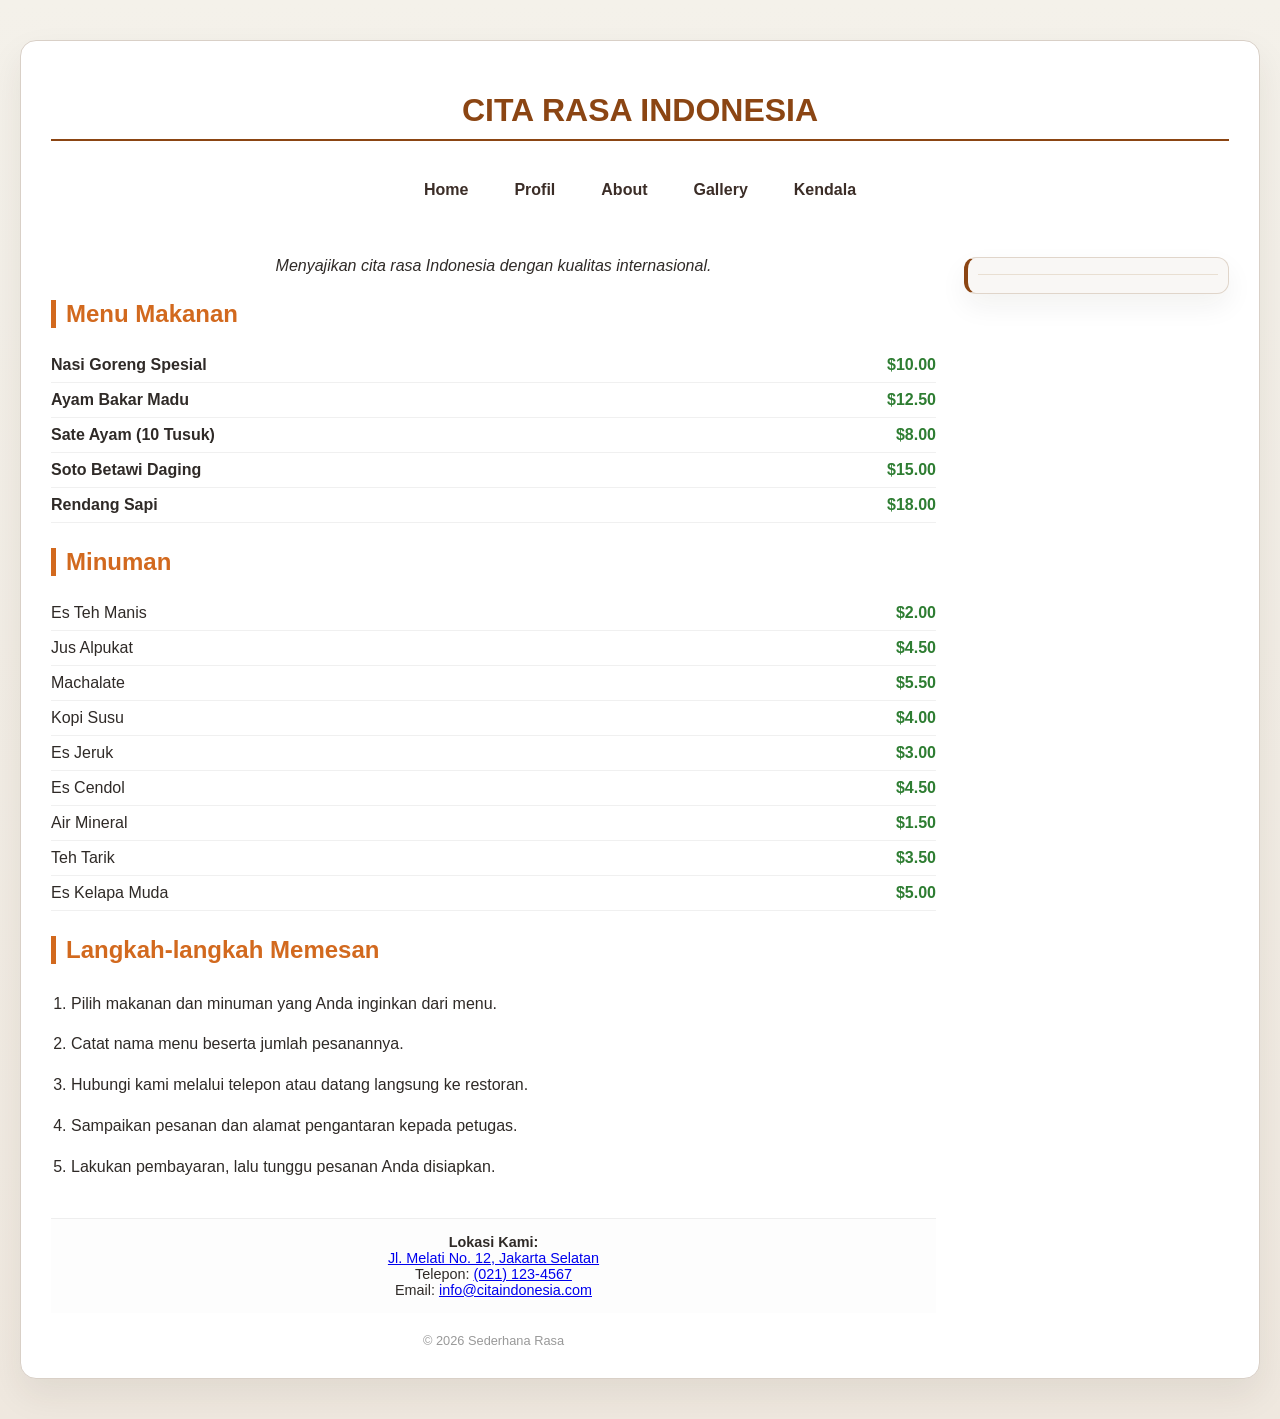
==== index.html @ dd977e62 "First commit / upload awal" ====
<!DOCTYPE html>
<html lang="id">

<head>
  <meta charset="UTF-8" />
  <meta name="viewport" content="width=device-width, initial-scale=1.0" />
  <title>Menu Cita Rasa Indonesia</title>
  <link rel="stylesheet" href="style.css" />
</head>

<body>
  <div class="menu-card">
    <h1 id="home">Cita Rasa Indonesia</h1>

    <nav aria-label="Navigasi utama">
      <a href="home.html">Home</a>
      <a href="profil.html">Profil</a>
      <a href="About.html">About</a>
      <a href="Gallery.html">Gallery</a>
      <a href="Kendala.html">Kendala</a>
    </nav>

    <div class="page-wrap">
      <div class="main-content">
        <p class="deskripsi">
          Menyajikan cita rasa Indonesia dengan kualitas internasional.
        </p>

        <div id="profil">
          <h2>Menu Makanan</h2>
          <ul>
            <li>
              <span class="nama-makanan">Nasi Goreng Spesial</span>
              <span class="harga">$10.00</span>
            </li>
            <li>
              <span class="nama-makanan">Ayam Bakar Madu</span>
              <span class="harga">$12.50</span>
            </li>
            <li>
              <span class="nama-makanan">Sate Ayam (10 Tusuk)</span>
              <span class="harga">$8.00</span>
            </li>
            <li>
              <span class="nama-makanan">Soto Betawi Daging</span>
              <span class="harga">$15.00</span>
            </li>
            <li>
              <span class="nama-makanan">Rendang Sapi</span>
              <span class="harga">$18.00</span>
            </li>
          </ul>

          <h2>Minuman</h2>
          <ul>
            <li>
              <span class="nama-Minuman">Es Teh Manis</span>
              <span class="harga">$2.00</span>
            </li>
            <li>
              <span class="nama-Minuman">Jus Alpukat</span>
              <span class="harga">$4.50</span>
            </li>
            <li>
              <span class="nama-Minuman">Machalate</span>
              <span class="harga">$5.50</span>
            </li>
            <li>
              <span class="nama-Minuman">Kopi Susu</span>
              <span class="harga">$4.00</span>
            </li>
            <li>
              <span class="nama-Minuman">Es Jeruk</span>
              <span class="harga">$3.00</span>
            </li>
            <li>
              <span class="nama-Minuman">Es Cendol</span>
              <span class="harga">$4.50</span>
            </li>
            <li>
              <span class="nama-Minuman">Air Mineral</span>
              <span class="harga">$1.50</span>
            </li>
            <li>
              <span class="nama-Minuman">Teh Tarik</span>
              <span class="harga">$3.50</span>
            </li>
            <li>
              <span class="nama-Minuman">Es Kelapa Muda</span>
              <span class="harga">$5.00</span>
            </li>
          </ul>

          <section class="order-guide" aria-labelledby="order-guide-title">
            <h2 id="order-guide-title">Langkah-langkah Memesan</h2>
            <ol>
              <li>Pilih makanan dan minuman yang Anda inginkan dari menu.</li>
              <li>Catat nama menu beserta jumlah pesanannya.</li>
              <li>Hubungi kami melalui telepon atau datang langsung ke restoran.</li>
              <li>Sampaikan pesanan dan alamat pengantaran kepada petugas.</li>
              <li>Lakukan pembayaran, lalu tunggu pesanan Anda disiapkan.</li>
            </ol>
          </section>

          <div class="info-alamat">
            <strong>Lokasi Kami:</strong><br />
            <a href="https://www.google.com/maps/search/?api=1&query=Jl.+Melati+No.+123,+Jakarta+Selatan"
              target="_blank" rel="noopener noreferrer">
              Jl. Melati No. 12, Jakarta Selatan
            </a><br />
            Telepon: <a href="tel:+62211234567">(021) 123-4567</a><br />
            Email: <a href="mailto:info@citaindonesia.com">info@citaindonesia.com</a>
          </div>

          <div class="copyright">&copy; 2026 Sederhana Rasa</div>
        </div>
      </div>

      <section class="ai-help" aria-label="Bantuan FaQ">
        <div class="ai-header">
          <div>

       </body>

</html>
---- style.css ----
/* Gaya Tampilan (CSS) */
body {
  font-family: 'Arial', sans-serif;
  background: linear-gradient(180deg, #f4f1ea 0%, #efe8df 100%);
  color: #2f2a27;
  margin: 0;
  padding: 40px 20px;
}

.menu-card {
  max-width: 1200px;
  margin: 0 auto;
  background-color: #ffffff;
  padding: 30px;
  border: 1px solid #d9d0c7;
  border-radius: 16px;
  box-shadow: 0 16px 35px rgba(45, 34, 25, 0.08);
}

.page-wrap {
  display: flex;
  align-items: flex-start;
  gap: 28px;
}

.main-content {
  flex: 1;
  min-width: 0;
}

.home-card {
  text-align: center;
}

.restaurant-image {
  margin: 30px 0 0;
}

.restaurant-image img {
  display: block;
  width: 100%;
  aspect-ratio: 16 / 9;
  object-fit: cover;
  border-radius: 8px;
  box-shadow: 0 4px 12px rgba(0, 0, 0, 0.12);
}

.restaurant-image figcaption {
  margin-top: 8px;
  color: #777;
  font-size: 0.85em;
  font-style: italic;
}

.home-content {
  margin: 40px 0;
  line-height: 1.7;
}

.home-button {
  display: inline-block;
  margin-top: 15px;
  padding: 10px 18px;
  background-color: #8b4513;
  color: #ffffff;
  font-weight: bold;
  text-decoration: none;
  border-radius: 5px;
}

.home-button:hover {
  background-color: #d2691e;
}

.gallery-grid {
  display: grid;
  grid-template-columns: repeat(3, 1fr);
  gap: 16px;
  margin-top: 30px;
}

.gallery-item {
  margin: 0;
  overflow: hidden;
  border: 1px solid #e0dcd3;
  border-radius: 8px;
  background-color: #fdfdfd;
}

.gallery-item img {
  display: block;
  width: 100%;
  aspect-ratio: 1 / 1;
  object-fit: cover;
}

.gallery-item figcaption {
  padding: 10px;
  color: #8b4513;
  font-weight: bold;
}

h1 {
  text-align: center;
  color: #8b4513;
  /* Warna cokelat saddle */
  text-transform: uppercase;
  border-bottom: 2px double #8b4513;
  padding-bottom: 10px;
}

.deskripsi {
  text-align: center;
  font-style: italic;
  margin-bottom: 20px;
}

.ai-help {
  width: 240px;
  flex-shrink: 0;
  background: #f9f7f5;
  border: 1px solid #e0d5ca;
  border-left: 4px solid #8b4513;
  border-radius: 12px;
  padding: 10px;
  margin: 16px 0 20px;
  box-shadow: 0 12px 28px rgba(39, 28, 20, 0.06);
}

.ai-header {
  display: flex;
  align-items: center;
  margin-bottom: 8px;
  padding-bottom: 6px;
  border-bottom: 1px solid #e9dfd2;
}

.ai-header h2 {
  margin: 0;
  border: none;
  padding: 0;
  color: #2d2b2a;
  font-size: 0.95rem;
}

.ai-header p {
  margin: 2px 0 0;
  color: #6e625a;
  font-size: 0.65rem;
}

.chat-box {
  display: flex;
  flex-direction: column;
  gap: 5px;
  background: #f2efe9;
  border: 1px solid #e4d9ca;
  border-radius: 8px;
  padding: 8px;
  min-height: 90px;
}

.message {
  max-width: 90%;
  padding: 6px 8px;
  border-radius: 8px;
  line-height: 1.4;
  font-size: 0.68rem;
}

.message.bot {
  background: #ece7e1;
  color: #3d3632;
  align-self: flex-start;
  border-top-left-radius: 5px;
}

.message.user {
  background: linear-gradient(135deg, #1f2a37, #3d4f5d);
  color: #fff;
  align-self: flex-end;
  border-top-right-radius: 5px;
}

.quick-actions {
  display: flex;
  flex-wrap: wrap;
  gap: 5px;
  margin: 8px 0 10px;
}

.chip {
  background: #fff;
  border: 1px solid #d9c4a2;
  color: #6d3d1b;
  border-radius: 999px;
  padding: 5px 7px;
  font-weight: 600;
  cursor: pointer;
  font-size: 0.66rem;
  transition: 0.2s ease;
}

.chip:hover {
  background: #f5ece0;
  transform: translateY(-1px);
}

.chat-input-wrap {
  display: flex;
  gap: 5px;
  align-items: center;
}

.chat-input-wrap input {
  flex: 1;
  border: 1px solid #dbc7a7;
  border-radius: 10px;
  padding: 7px 8px;
  font: inherit;
  background: #fff;
  color: #2f2a27;
  font-size: 0.68rem;
}

.chat-input-wrap input:focus {
  outline: 2px solid rgba(139, 69, 19, 0.16);
  border-color: #a66a36;
}

.chat-input-wrap button {
  border: none;
  border-radius: 10px;
  background: linear-gradient(135deg, #8b4513, #b9662a);
  color: #fff;
  font-weight: 700;
  padding: 7px 9px;
  cursor: pointer;
  min-width: 58px;
  font-size: 0.68rem;
}

.chat-input-wrap button:hover {
  filter: brightness(1.05);
}

nav {
  display: flex;
  justify-content: center;
  gap: 18px;
  margin: 20px 0 24px;
  flex-wrap: wrap;
  padding: 10px 0;
}

nav a {
  color: #3b2d27;
  font-weight: 700;
  text-decoration: none;
  padding: 8px 14px;
  border-radius: 999px;
  transition: 0.2s ease;
}

nav a:hover {
  color: #8b4513;
  background: #f7f0e7;
}

/* Gaya untuk Video Promo */
.video-container {
  width: 100%;
  margin-bottom: 25px;
  text-align: center;
}

.video-container video {
  width: 100%;
  max-width: 100%;
  height: auto;
  border-radius: 8px;
  box-shadow: 0 4px 10px rgba(0, 0, 0, 0.1);
}

.video-note {
  font-size: 0.8em;
  margin-top: 5px;
  color: #666;
}

h2 {
  color: #d2691e;
  border-left: 5px solid #d2691e;
  padding-left: 10px;
  margin-top: 25px;
}

ul {
  list-style: none;
  padding: 0;
}

li {
  display: flex;
  justify-content: space-between;
  padding: 8px 0;
  border-bottom: 1px solid #f0f0f0;
}

.order-guide {
  margin-top: 25px;
}

.order-guide ol {
  padding-left: 20px;
  line-height: 1.8;
}

.order-guide li {
  display: list-item;
  justify-content: normal;
  border-bottom: none;
  padding: 6px 0;
}

.order-form {
  margin-top: 25px;
}

.form-note {
  margin-top: -10px;
  color: #666;
}

.order-items {
  margin-bottom: 20px;
}

.order-items label {
  display: grid;
  grid-template-columns: auto 1fr auto auto;
  gap: 8px;
  align-items: center;
  padding: 10px 0;
  border-bottom: 1px solid #f0f0f0;
}

.order-items label span {
  color: #2e7d32;
  font-weight: bold;
}

.quantity {
  width: 48px;
  padding: 5px;
}

.order-form > label {
  display: block;
  margin: 12px 0 5px;
  font-weight: bold;
}

.order-form > input,
.order-form > textarea {
  box-sizing: border-box;
  width: 100%;
  padding: 9px;
  border: 1px solid #d8d2c8;
  border-radius: 4px;
  font: inherit;
}

.order-form button {
  margin-top: 16px;
  padding: 10px 16px;
  border: 0;
  border-radius: 5px;
  background-color: #8b4513;
  color: #ffffff;
  font-weight: bold;
  cursor: pointer;
}

.order-form button:hover {
  background-color: #d2691e;
}

.order-summary {
  margin-top: 25px;
  padding: 15px;
  border-left: 4px solid #2e7d32;
  background-color: #f4f8f2;
}

.order-summary h2 {
  margin-top: 0;
}

.order-summary li {
  display: list-item;
  border-bottom: none;
  padding: 4px 0;
}

.nama-makanan {
  font-weight: bold;
}

.harga {
  color: #2e7d32;
  /* Warna hijau untuk harga */
  font-weight: bold;
}

.info-alamat {
  margin-top: 30px;
  padding: 15px;
  background-color: #fdfdfd;
  border-top: 1px solid #eee;
  text-align: center;
  font-size: 0.9em;
}

/* Gaya untuk simbol Copyright */
.copyright {
  text-align: center;
  margin-top: 20px;
  font-size: 0.8em;
  color: #999;
}

.issue-intro {
  text-align: center;
  margin: 20px auto 16px;
  max-width: 560px;
}

.issue-card {
  max-width: 820px;
  padding: 22px;
}

.issue-intro h2,
.issue-form h2 {
  margin-top: 0;
  color: #8b4513;
}

.issue-intro p {
  margin-bottom: 0;
}

.issue-options {
  display: grid;
  grid-template-columns: repeat(3, 1fr);
  gap: 10px;
  margin: 0 auto 20px;
}

.issue-options article {
  padding: 12px;
  border: 1px solid #e0d5ca;
  border-radius: 8px;
  background: #f9f7f5;
}

.issue-options h3 {
  margin: 0 0 6px;
  color: #6d3d1b;
  font-size: 0.9rem;
}

.issue-options p {
  margin: 0;
  line-height: 1.5;
  font-size: 0.8rem;
}

.issue-faq {
  max-width: 560px;
  margin: 0 auto 20px;
  padding: 12px 14px;
  border: 1px solid #e0d5ca;
  border-radius: 8px;
  background: #f9f7f5;
}

.issue-faq h2 {
  margin: 0 0 8px;
  color: #8b4513;
  font-size: 1rem;
}

.issue-faq details {
  border-top: 1px solid #e9dfd2;
  padding: 7px 0;
}

.issue-faq details:first-of-type {
  border-top: 0;
}

.issue-faq summary {
  color: #6d3d1b;
  cursor: pointer;
  font-size: 0.8rem;
  font-weight: 700;
}

.issue-faq p {
  margin: 6px 0 0;
  line-height: 1.45;
  font-size: 0.78rem;
}

.issue-form {
  max-width: 560px;
  margin: 0 auto;
  padding: 14px;
  border: 1px solid #e0d5ca;
  border-radius: 8px;
  background: #fdfbf9;
}

.issue-form label {
  display: block;
  margin: 9px 0 4px;
  color: #3b2d27;
  font-weight: 700;
  font-size: 0.8rem;
}

.issue-form select,
.issue-form textarea,
.issue-form input {
  box-sizing: border-box;
  width: 100%;
  border: 1px solid #dbc7a7;
  border-radius: 6px;
  padding: 8px;
  font: inherit;
  color: #2f2a27;
  background: #fff;
}

.issue-form textarea {
  resize: vertical;
}

.issue-submit {
  border: 0;
  cursor: pointer;
}

.issue-status {
  margin: 12px 0 0;
  color: #2e7d32;
  font-weight: 700;
}

@media (max-width: 900px) {
  .page-wrap {
    flex-direction: column;
  }

  .ai-help {
    width: 100%;
  }

  .issue-options {
    grid-template-columns: 1fr;
  }
}

@media (max-width: 600px) {
  .gallery-grid {
    grid-template-columns: 1fr;
  }
}
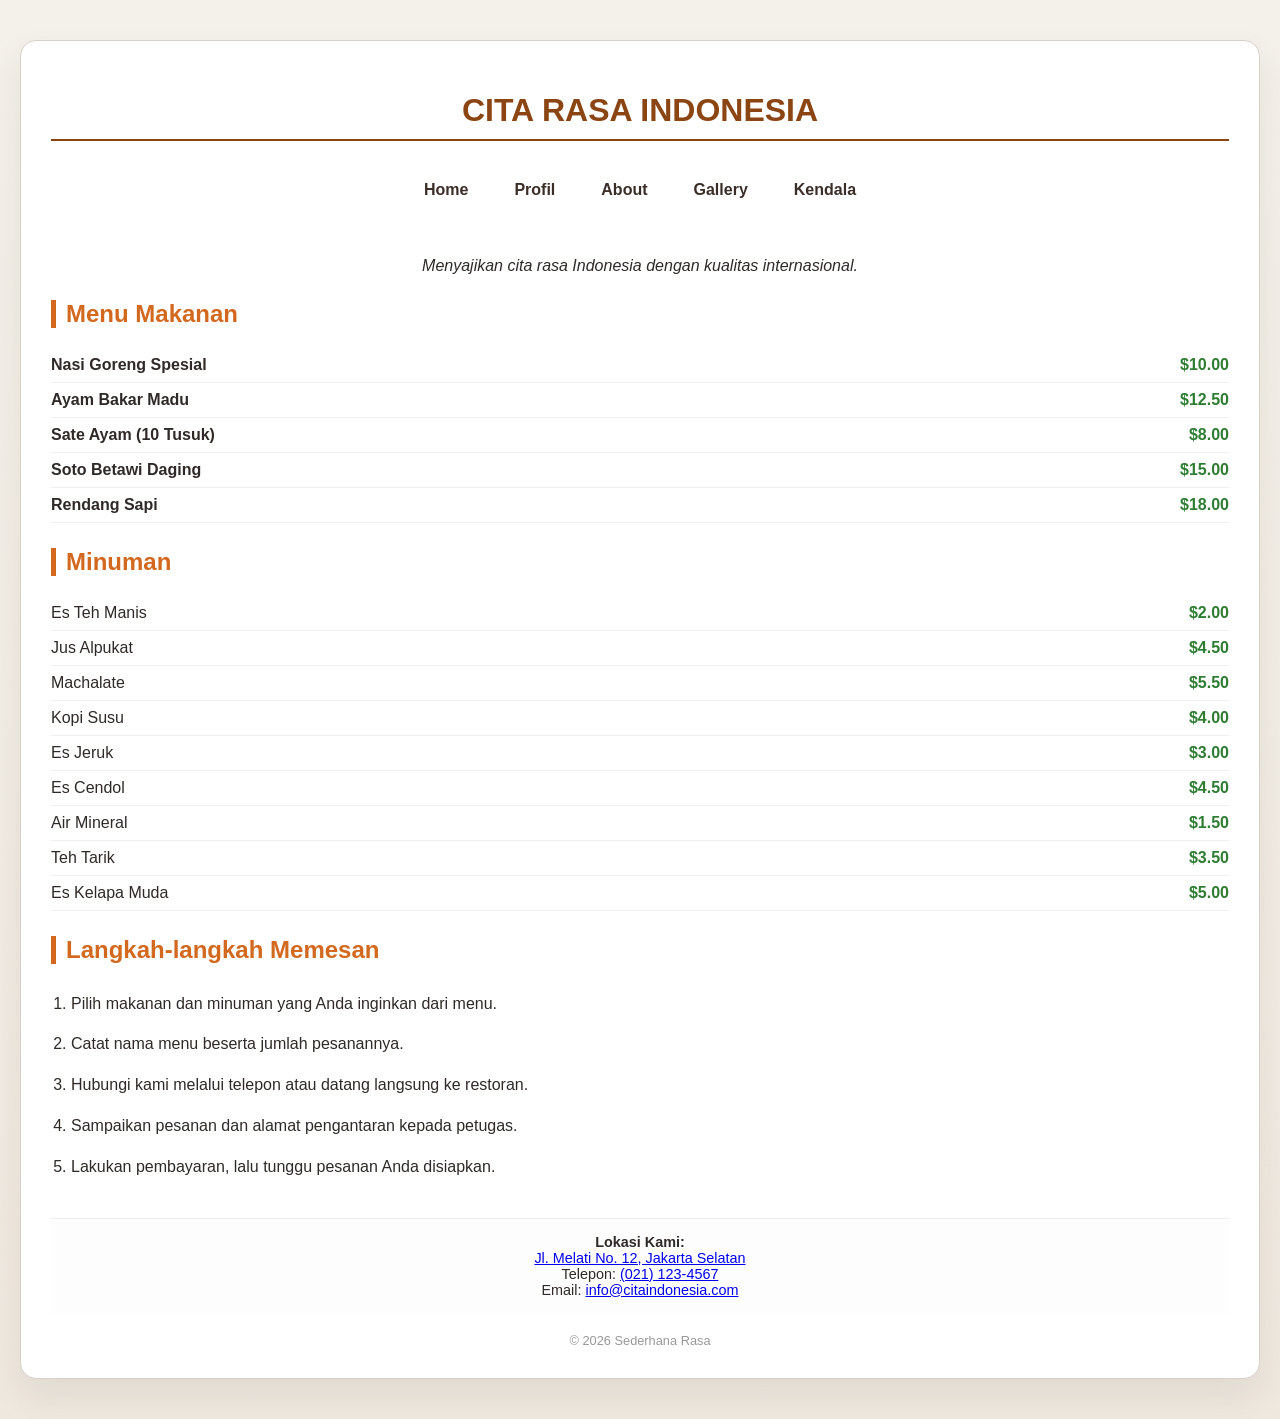
==== commit a0e418d8: "Update index.html" ====
--- a/index.html
+++ b/index.html
@@ -116,9 +116,6 @@
         </div>
       </div>
 
-      <section class="ai-help" aria-label="Bantuan FaQ">
-        <div class="ai-header">
-          <div>
 
        </body>
 
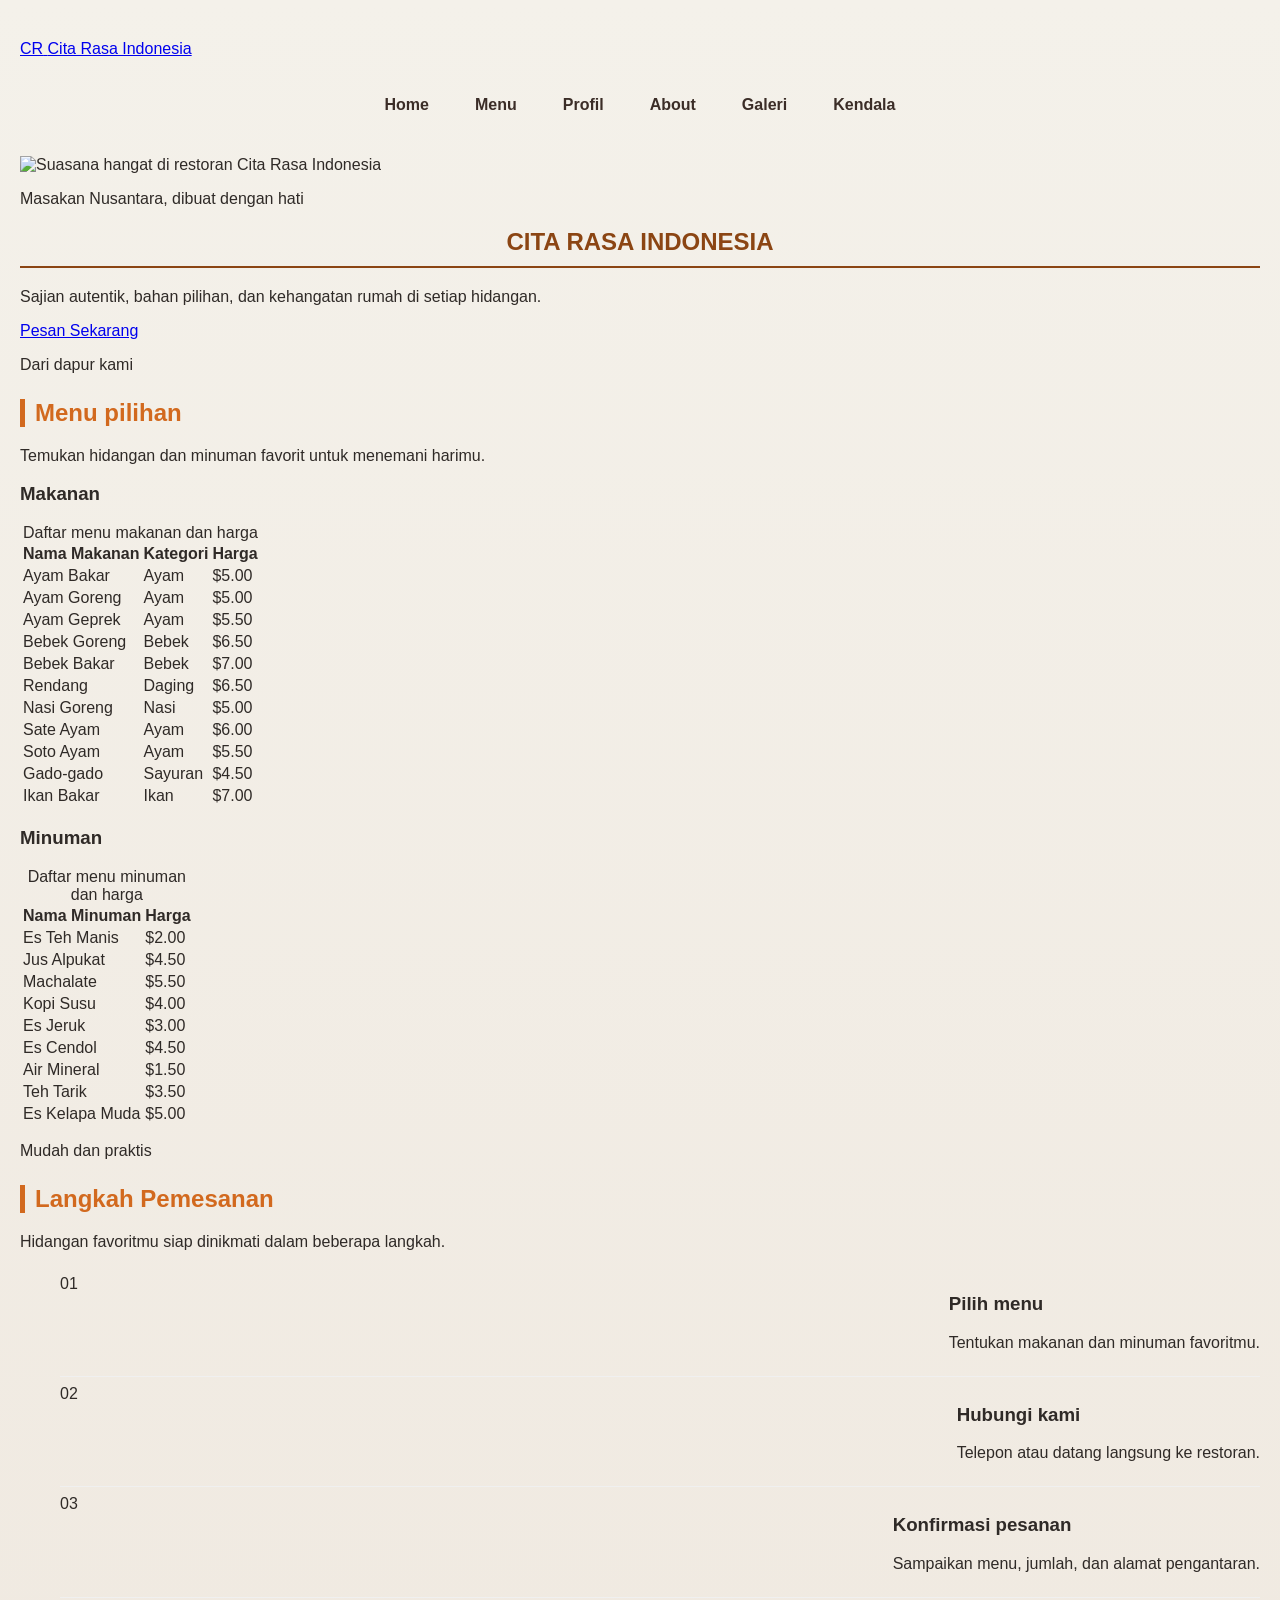
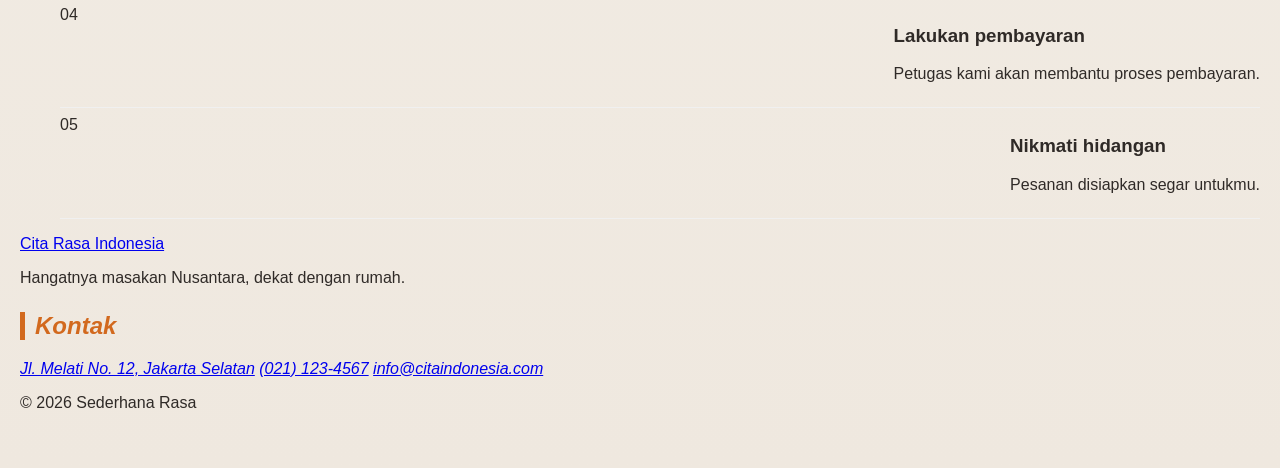
==== commit 8342e184: "Update index.html" ====
--- a/index.html
+++ b/index.html
@@ -4,119 +4,241 @@
 <head>
   <meta charset="UTF-8" />
   <meta name="viewport" content="width=device-width, initial-scale=1.0" />
-  <title>Menu Cita Rasa Indonesia</title>
+  <title>Cita Rasa Indonesia | Restoran Nusantara</title>
   <link rel="stylesheet" href="style.css" />
 </head>
 
-<body>
-  <div class="menu-card">
-    <h1 id="home">Cita Rasa Indonesia</h1>
-
-    <nav aria-label="Navigasi utama">
+<body class="landing-page">
+  <header class="landing-header">
+    <a class="brand" href="home.html" aria-label="Cita Rasa Indonesia, halaman utama">
+      <span class="brand-mark" aria-hidden="true">CR</span>
+      <span>Cita Rasa Indonesia</span>
+    </a>
+    <nav class="landing-nav" aria-label="Navigasi utama">
       <a href="home.html">Home</a>
+      <a href="#menu">Menu</a>
       <a href="profil.html">Profil</a>
       <a href="About.html">About</a>
-      <a href="Gallery.html">Gallery</a>
+      <a href="Gallery.html">Galeri</a>
       <a href="Kendala.html">Kendala</a>
     </nav>
-
-    <div class="page-wrap">
-      <div class="main-content">
-        <p class="deskripsi">
-          Menyajikan cita rasa Indonesia dengan kualitas internasional.
+  </header>
+
+  <main>
+    <section class="landing-hero" aria-labelledby="hero-title">
+      <img class="hero-image"
+        src="https://images.unsplash.com/photo-1517248135467-4c7edcad34c4?auto=format&fit=crop&w=2000&q=90"
+        alt="Suasana hangat di restoran Cita Rasa Indonesia" fetchpriority="high" />
+      <div class="hero-content">
+        <p class="hero-kicker">Masakan Nusantara, dibuat dengan hati</p>
+        <h1 id="hero-title">Cita Rasa Indonesia</h1>
+        <p class="hero-description">
+          Sajian autentik, bahan pilihan, dan kehangatan rumah di setiap hidangan.
         </p>
-
-        <div id="profil">
-          <h2>Menu Makanan</h2>
-          <ul>
-            <li>
-              <span class="nama-makanan">Nasi Goreng Spesial</span>
-              <span class="harga">$10.00</span>
-            </li>
-            <li>
-              <span class="nama-makanan">Ayam Bakar Madu</span>
-              <span class="harga">$12.50</span>
-            </li>
-            <li>
-              <span class="nama-makanan">Sate Ayam (10 Tusuk)</span>
-              <span class="harga">$8.00</span>
-            </li>
-            <li>
-              <span class="nama-makanan">Soto Betawi Daging</span>
-              <span class="harga">$15.00</span>
-            </li>
-            <li>
-              <span class="nama-makanan">Rendang Sapi</span>
-              <span class="harga">$18.00</span>
-            </li>
-          </ul>
-
-          <h2>Minuman</h2>
-          <ul>
-            <li>
-              <span class="nama-Minuman">Es Teh Manis</span>
-              <span class="harga">$2.00</span>
-            </li>
-            <li>
-              <span class="nama-Minuman">Jus Alpukat</span>
-              <span class="harga">$4.50</span>
-            </li>
-            <li>
-              <span class="nama-Minuman">Machalate</span>
-              <span class="harga">$5.50</span>
-            </li>
-            <li>
-              <span class="nama-Minuman">Kopi Susu</span>
-              <span class="harga">$4.00</span>
-            </li>
-            <li>
-              <span class="nama-Minuman">Es Jeruk</span>
-              <span class="harga">$3.00</span>
-            </li>
-            <li>
-              <span class="nama-Minuman">Es Cendol</span>
-              <span class="harga">$4.50</span>
-            </li>
-            <li>
-              <span class="nama-Minuman">Air Mineral</span>
-              <span class="harga">$1.50</span>
-            </li>
-            <li>
-              <span class="nama-Minuman">Teh Tarik</span>
-              <span class="harga">$3.50</span>
-            </li>
-            <li>
-              <span class="nama-Minuman">Es Kelapa Muda</span>
-              <span class="harga">$5.00</span>
-            </li>
-          </ul>
-
-          <section class="order-guide" aria-labelledby="order-guide-title">
-            <h2 id="order-guide-title">Langkah-langkah Memesan</h2>
-            <ol>
-              <li>Pilih makanan dan minuman yang Anda inginkan dari menu.</li>
-              <li>Catat nama menu beserta jumlah pesanannya.</li>
-              <li>Hubungi kami melalui telepon atau datang langsung ke restoran.</li>
-              <li>Sampaikan pesanan dan alamat pengantaran kepada petugas.</li>
-              <li>Lakukan pembayaran, lalu tunggu pesanan Anda disiapkan.</li>
-            </ol>
-          </section>
-
-          <div class="info-alamat">
-            <strong>Lokasi Kami:</strong><br />
-            <a href="https://www.google.com/maps/search/?api=1&query=Jl.+Melati+No.+123,+Jakarta+Selatan"
-              target="_blank" rel="noopener noreferrer">
-              Jl. Melati No. 12, Jakarta Selatan
-            </a><br />
-            Telepon: <a href="tel:+62211234567">(021) 123-4567</a><br />
-            Email: <a href="mailto:info@citaindonesia.com">info@citaindonesia.com</a>
+        <a class="order-button" href="tel:+62211234567">Pesan Sekarang</a>
+      </div>
+    </section>
+
+    <section class="landing-section menu-section" id="menu" aria-labelledby="menu-title">
+      <div class="section-heading">
+        <p class="section-kicker">Dari dapur kami</p>
+        <h2 id="menu-title">Menu pilihan</h2>
+        <p>Temukan hidangan dan minuman favorit untuk menemani harimu.</p>
+      </div>
+
+      <div class="menu-grid">
+        <section class="menu-group" aria-labelledby="food-menu-title">
+          <h3 id="food-menu-title">Makanan</h3>
+          <div class="table-scroll">
+            <table class="menu-table">
+              <caption>Daftar menu makanan dan harga</caption>
+              <thead>
+                <tr>
+                  <th scope="col">Nama Makanan</th>
+                  <th scope="col">Kategori</th>
+                  <th scope="col">Harga</th>
+                </tr>
+              </thead>
+              <tbody>
+                <tr>
+                  <td>Ayam Bakar</td>
+                  <td>Ayam</td>
+                  <td>$5.00</td>
+                </tr>
+                <tr>
+                  <td>Ayam Goreng</td>
+                  <td>Ayam</td>
+                  <td>$5.00</td>
+                </tr>
+                <tr>
+                  <td>Ayam Geprek</td>
+                  <td>Ayam</td>
+                  <td>$5.50</td>
+                </tr>
+                <tr>
+                  <td>Bebek Goreng</td>
+                  <td>Bebek</td>
+                  <td>$6.50</td>
+                </tr>
+                <tr>
+                  <td>Bebek Bakar</td>
+                  <td>Bebek</td>
+                  <td>$7.00</td>
+                </tr>
+                <tr>
+                  <td>Rendang</td>
+                  <td>Daging</td>
+                  <td>$6.50</td>
+                </tr>
+                <tr>
+                  <td>Nasi Goreng</td>
+                  <td>Nasi</td>
+                  <td>$5.00</td>
+                </tr>
+                <tr>
+                  <td>Sate Ayam</td>
+                  <td>Ayam</td>
+                  <td>$6.00</td>
+                </tr>
+                <tr>
+                  <td>Soto Ayam</td>
+                  <td>Ayam</td>
+                  <td>$5.50</td>
+                </tr>
+                <tr>
+                  <td>Gado-gado</td>
+                  <td>Sayuran</td>
+                  <td>$4.50</td>
+                </tr>
+                <tr>
+                  <td>Ikan Bakar</td>
+                  <td>Ikan</td>
+                  <td>$7.00</td>
+                </tr>
+              </tbody>
+            </table>
           </div>
-
-          <div class="copyright">&copy; 2026 Sederhana Rasa</div>
+        </section>
+
+        <section class="menu-group" aria-labelledby="drink-menu-title">
+          <h3 id="drink-menu-title">Minuman</h3>
+          <div class="table-scroll">
+            <table class="menu-table">
+              <caption>Daftar menu minuman dan harga</caption>
+              <thead>
+                <tr>
+                  <th scope="col">Nama Minuman</th>
+                  <th scope="col">Harga</th>
+                </tr>
+              </thead>
+              <tbody>
+                <tr>
+                  <td>Es Teh Manis</td>
+                  <td>$2.00</td>
+                </tr>
+                <tr>
+                  <td>Jus Alpukat</td>
+                  <td>$4.50</td>
+                </tr>
+                <tr>
+                  <td>Machalate</td>
+                  <td>$5.50</td>
+                </tr>
+                <tr>
+                  <td>Kopi Susu</td>
+                  <td>$4.00</td>
+                </tr>
+                <tr>
+                  <td>Es Jeruk</td>
+                  <td>$3.00</td>
+                </tr>
+                <tr>
+                  <td>Es Cendol</td>
+                  <td>$4.50</td>
+                </tr>
+                <tr>
+                  <td>Air Mineral</td>
+                  <td>$1.50</td>
+                </tr>
+                <tr>
+                  <td>Teh Tarik</td>
+                  <td>$3.50</td>
+                </tr>
+                <tr>
+                  <td>Es Kelapa Muda</td>
+                  <td>$5.00</td>
+                </tr>
+              </tbody>
+            </table>
+          </div>
+        </section>
+      </div>
+    </section>
+
+    <section class="order-section" id="langkah-pemesanan" aria-labelledby="order-title">
+      <div class="landing-section">
+        <div class="section-heading">
+          <p class="section-kicker">Mudah dan praktis</p>
+          <h2 id="order-title">Langkah Pemesanan</h2>
+          <p>Hidangan favoritmu siap dinikmati dalam beberapa langkah.</p>
         </div>
-      </div>
-
-
-       </body>
+        <ol class="order-steps">
+          <li>
+            <span class="step-number">01</span>
+            <div>
+              <h3>Pilih menu</h3>
+              <p>Tentukan makanan dan minuman favoritmu.</p>
+            </div>
+          </li>
+          <li>
+            <span class="step-number">02</span>
+            <div>
+              <h3>Hubungi kami</h3>
+              <p>Telepon atau datang langsung ke restoran.</p>
+            </div>
+          </li>
+          <li>
+            <span class="step-number">03</span>
+            <div>
+              <h3>Konfirmasi pesanan</h3>
+              <p>Sampaikan menu, jumlah, dan alamat pengantaran.</p>
+            </div>
+          </li>
+          <li>
+            <span class="step-number">04</span>
+            <div>
+              <h3>Lakukan pembayaran</h3>
+              <p>Petugas kami akan membantu proses pembayaran.</p>
+            </div>
+          </li>
+          <li>
+            <span class="step-number">05</span>
+            <div>
+              <h3>Nikmati hidangan</h3>
+              <p>Pesanan disiapkan segar untukmu.</p>
+            </div>
+          </li>
+        </ol>
+      </div>
+    </section>
+  </main>
+
+  <footer class="landing-footer" id="kontak">
+    <div class="footer-content">
+      <div>
+        <a class="footer-brand" href="home.html">Cita Rasa Indonesia</a>
+        <p>Hangatnya masakan Nusantara, dekat dengan rumah.</p>
+      </div>
+      <address>
+        <h2>Kontak</h2>
+        <a href="https://www.google.com/maps/search/?api=1&query=Jl.+Melati+No.+12,+Jakarta+Selatan" target="_blank"
+          rel="noopener noreferrer">Jl. Melati No. 12, Jakarta Selatan</a>
+        <a href="tel:+62211234567">(021) 123-4567</a>
+        <a href="mailto:info@citaindonesia.com">info@citaindonesia.com</a>
+      </address>
+      <p class="footer-copyright">&copy; 2026 Sederhana Rasa</p>
+    </div>
+  </footer>
+</body>
 
 </html>
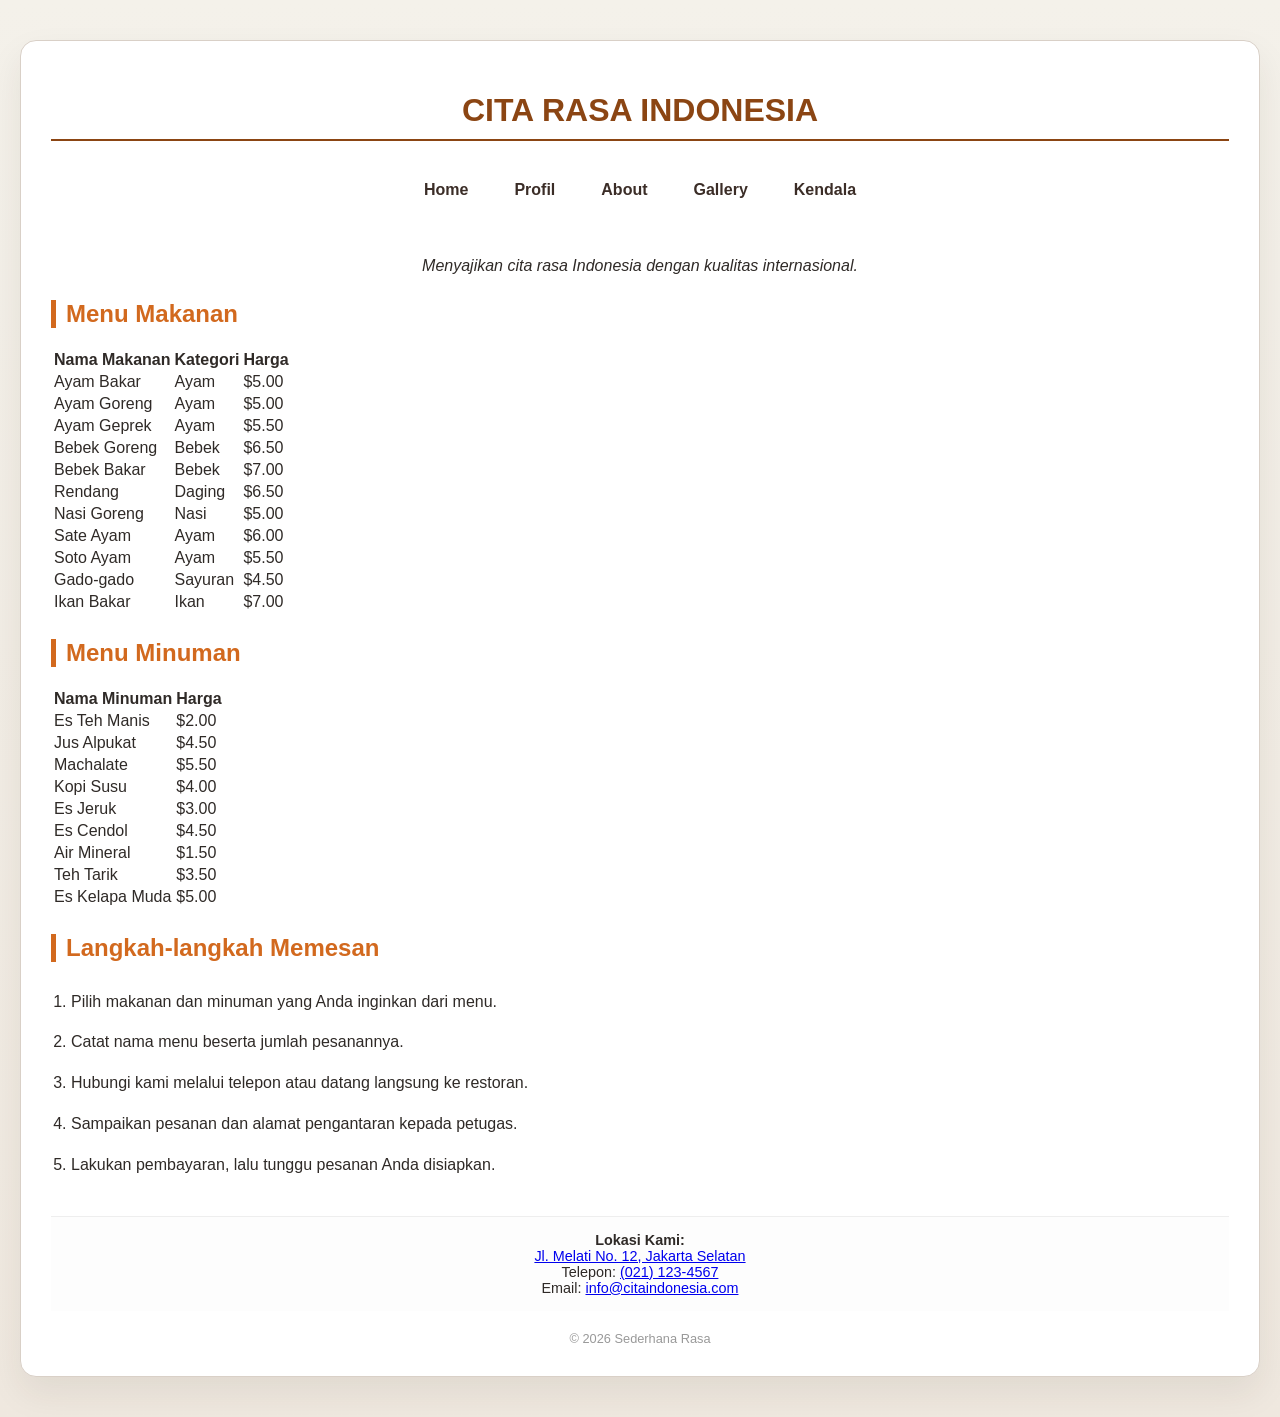
==== commit 2fe9d4df: "Update index.html" ====
--- a/index.html
+++ b/index.html
@@ -4,241 +4,171 @@
 <head>
   <meta charset="UTF-8" />
   <meta name="viewport" content="width=device-width, initial-scale=1.0" />
-  <title>Cita Rasa Indonesia | Restoran Nusantara</title>
+  <title>Menu Cita Rasa Indonesia</title>
   <link rel="stylesheet" href="style.css" />
 </head>
 
-<body class="landing-page">
-  <header class="landing-header">
-    <a class="brand" href="home.html" aria-label="Cita Rasa Indonesia, halaman utama">
-      <span class="brand-mark" aria-hidden="true">CR</span>
-      <span>Cita Rasa Indonesia</span>
-    </a>
-    <nav class="landing-nav" aria-label="Navigasi utama">
+<body>
+  <div class="menu-card">
+    <h1 id="home">Cita Rasa Indonesia</h1>
+
+    <nav aria-label="Navigasi utama">
       <a href="home.html">Home</a>
-      <a href="#menu">Menu</a>
       <a href="profil.html">Profil</a>
       <a href="About.html">About</a>
-      <a href="Gallery.html">Galeri</a>
+      <a href="Gallery.html">Gallery</a>
       <a href="Kendala.html">Kendala</a>
     </nav>
-  </header>
 
-  <main>
-    <section class="landing-hero" aria-labelledby="hero-title">
-      <img class="hero-image"
-        src="https://images.unsplash.com/photo-1517248135467-4c7edcad34c4?auto=format&fit=crop&w=2000&q=90"
-        alt="Suasana hangat di restoran Cita Rasa Indonesia" fetchpriority="high" />
-      <div class="hero-content">
-        <p class="hero-kicker">Masakan Nusantara, dibuat dengan hati</p>
-        <h1 id="hero-title">Cita Rasa Indonesia</h1>
-        <p class="hero-description">
-          Sajian autentik, bahan pilihan, dan kehangatan rumah di setiap hidangan.
+    <div class="page-wrap">
+      <div class="main-content">
+        <p class="deskripsi">
+          Menyajikan cita rasa Indonesia dengan kualitas internasional.
         </p>
-        <a class="order-button" href="tel:+62211234567">Pesan Sekarang</a>
+
+        <div id="profil">
+          <h2>Menu Makanan</h2>
+          <table class="menu-table">
+            <thead>
+              <tr>
+                <th scope="col">Nama Makanan</th>
+                <th scope="col">Kategori</th>
+                <th scope="col">Harga</th>
+              </tr>
+            </thead>
+            <tbody>
+              <tr>
+                <td>Ayam Bakar</td>
+                <td>Ayam</td>
+                <td>$5.00</td>
+              </tr>
+              <tr>
+                <td>Ayam Goreng</td>
+                <td>Ayam</td>
+                <td>$5.00</td>
+              </tr>
+              <tr>
+                <td>Ayam Geprek</td>
+                <td>Ayam</td>
+                <td>$5.50</td>
+              </tr>
+              <tr>
+                <td>Bebek Goreng</td>
+                <td>Bebek</td>
+                <td>$6.50</td>
+              </tr>
+              <tr>
+                <td>Bebek Bakar</td>
+                <td>Bebek</td>
+                <td>$7.00</td>
+              </tr>
+              <tr>
+                <td>Rendang</td>
+                <td>Daging</td>
+                <td>$6.50</td>
+              </tr>
+              <tr>
+                <td>Nasi Goreng</td>
+                <td>Nasi</td>
+                <td>$5.00</td>
+              </tr>
+              <tr>
+                <td>Sate Ayam</td>
+                <td>Ayam</td>
+                <td>$6.00</td>
+              </tr>
+              <tr>
+                <td>Soto Ayam</td>
+                <td>Ayam</td>
+                <td>$5.50</td>
+              </tr>
+              <tr>
+                <td>Gado-gado</td>
+                <td>Sayuran</td>
+                <td>$4.50</td>
+              </tr>
+              <tr>
+                <td>Ikan Bakar</td>
+                <td>Ikan</td>
+                <td>$7.00</td>
+              </tr>
+            </tbody>
+          </table>
+
+          <h2>Menu Minuman</h2>
+          <table class="menu-table">
+            <thead>
+              <tr>
+                <th scope="col">Nama Minuman</th>
+                <th scope="col">Harga</th>
+              </tr>
+            </thead>
+            <tbody>
+              <tr>
+                <td>Es Teh Manis</td>
+                <td>$2.00</td>
+              </tr>
+              <tr>
+                <td>Jus Alpukat</td>
+                <td>$4.50</td>
+              </tr>
+              <tr>
+                <td>Machalate</td>
+                <td>$5.50</td>
+              </tr>
+              <tr>
+                <td>Kopi Susu</td>
+                <td>$4.00</td>
+              </tr>
+              <tr>
+                <td>Es Jeruk</td>
+                <td>$3.00</td>
+              </tr>
+              <tr>
+                <td>Es Cendol</td>
+                <td>$4.50</td>
+              </tr>
+              <tr>
+                <td>Air Mineral</td>
+                <td>$1.50</td>
+              </tr>
+              <tr>
+                <td>Teh Tarik</td>
+                <td>$3.50</td>
+              </tr>
+              <tr>
+                <td>Es Kelapa Muda</td>
+                <td>$5.00</td>
+              </tr>
+            </tbody>
+          </table>
+
+          <section class="order-guide" aria-labelledby="order-guide-title">
+            <h2 id="order-guide-title">Langkah-langkah Memesan</h2>
+            <ol>
+              <li>Pilih makanan dan minuman yang Anda inginkan dari menu.</li>
+              <li>Catat nama menu beserta jumlah pesanannya.</li>
+              <li>Hubungi kami melalui telepon atau datang langsung ke restoran.</li>
+              <li>Sampaikan pesanan dan alamat pengantaran kepada petugas.</li>
+              <li>Lakukan pembayaran, lalu tunggu pesanan Anda disiapkan.</li>
+            </ol>
+          </section>
+
+          <div class="info-alamat">
+            <strong>Lokasi Kami:</strong><br />
+            <a href="https://www.google.com/maps/search/?api=1&query=Jl.+Melati+No.+123,+Jakarta+Selatan"
+              target="_blank" rel="noopener noreferrer">
+              Jl. Melati No. 12, Jakarta Selatan
+            </a><br />
+            Telepon: <a href="tel:+62211234567">(021) 123-4567</a><br />
+            Email: <a href="mailto:info@citaindonesia.com">info@citaindonesia.com</a>
+          </div>
+
+          <div class="copyright">&copy; 2026 Sederhana Rasa</div>
+        </div>
       </div>
-    </section>
-
-    <section class="landing-section menu-section" id="menu" aria-labelledby="menu-title">
-      <div class="section-heading">
-        <p class="section-kicker">Dari dapur kami</p>
-        <h2 id="menu-title">Menu pilihan</h2>
-        <p>Temukan hidangan dan minuman favorit untuk menemani harimu.</p>
-      </div>
-
-      <div class="menu-grid">
-        <section class="menu-group" aria-labelledby="food-menu-title">
-          <h3 id="food-menu-title">Makanan</h3>
-          <div class="table-scroll">
-            <table class="menu-table">
-              <caption>Daftar menu makanan dan harga</caption>
-              <thead>
-                <tr>
-                  <th scope="col">Nama Makanan</th>
-                  <th scope="col">Kategori</th>
-                  <th scope="col">Harga</th>
-                </tr>
-              </thead>
-              <tbody>
-                <tr>
-                  <td>Ayam Bakar</td>
-                  <td>Ayam</td>
-                  <td>$5.00</td>
-                </tr>
-                <tr>
-                  <td>Ayam Goreng</td>
-                  <td>Ayam</td>
-                  <td>$5.00</td>
-                </tr>
-                <tr>
-                  <td>Ayam Geprek</td>
-                  <td>Ayam</td>
-                  <td>$5.50</td>
-                </tr>
-                <tr>
-                  <td>Bebek Goreng</td>
-                  <td>Bebek</td>
-                  <td>$6.50</td>
-                </tr>
-                <tr>
-                  <td>Bebek Bakar</td>
-                  <td>Bebek</td>
-                  <td>$7.00</td>
-                </tr>
-                <tr>
-                  <td>Rendang</td>
-                  <td>Daging</td>
-                  <td>$6.50</td>
-                </tr>
-                <tr>
-                  <td>Nasi Goreng</td>
-                  <td>Nasi</td>
-                  <td>$5.00</td>
-                </tr>
-                <tr>
-                  <td>Sate Ayam</td>
-                  <td>Ayam</td>
-                  <td>$6.00</td>
-                </tr>
-                <tr>
-                  <td>Soto Ayam</td>
-                  <td>Ayam</td>
-                  <td>$5.50</td>
-                </tr>
-                <tr>
-                  <td>Gado-gado</td>
-                  <td>Sayuran</td>
-                  <td>$4.50</td>
-                </tr>
-                <tr>
-                  <td>Ikan Bakar</td>
-                  <td>Ikan</td>
-                  <td>$7.00</td>
-                </tr>
-              </tbody>
-            </table>
-          </div>
-        </section>
-
-        <section class="menu-group" aria-labelledby="drink-menu-title">
-          <h3 id="drink-menu-title">Minuman</h3>
-          <div class="table-scroll">
-            <table class="menu-table">
-              <caption>Daftar menu minuman dan harga</caption>
-              <thead>
-                <tr>
-                  <th scope="col">Nama Minuman</th>
-                  <th scope="col">Harga</th>
-                </tr>
-              </thead>
-              <tbody>
-                <tr>
-                  <td>Es Teh Manis</td>
-                  <td>$2.00</td>
-                </tr>
-                <tr>
-                  <td>Jus Alpukat</td>
-                  <td>$4.50</td>
-                </tr>
-                <tr>
-                  <td>Machalate</td>
-                  <td>$5.50</td>
-                </tr>
-                <tr>
-                  <td>Kopi Susu</td>
-                  <td>$4.00</td>
-                </tr>
-                <tr>
-                  <td>Es Jeruk</td>
-                  <td>$3.00</td>
-                </tr>
-                <tr>
-                  <td>Es Cendol</td>
-                  <td>$4.50</td>
-                </tr>
-                <tr>
-                  <td>Air Mineral</td>
-                  <td>$1.50</td>
-                </tr>
-                <tr>
-                  <td>Teh Tarik</td>
-                  <td>$3.50</td>
-                </tr>
-                <tr>
-                  <td>Es Kelapa Muda</td>
-                  <td>$5.00</td>
-                </tr>
-              </tbody>
-            </table>
-          </div>
-        </section>
-      </div>
-    </section>
-
-    <section class="order-section" id="langkah-pemesanan" aria-labelledby="order-title">
-      <div class="landing-section">
-        <div class="section-heading">
-          <p class="section-kicker">Mudah dan praktis</p>
-          <h2 id="order-title">Langkah Pemesanan</h2>
-          <p>Hidangan favoritmu siap dinikmati dalam beberapa langkah.</p>
-        </div>
-        <ol class="order-steps">
-          <li>
-            <span class="step-number">01</span>
-            <div>
-              <h3>Pilih menu</h3>
-              <p>Tentukan makanan dan minuman favoritmu.</p>
-            </div>
-          </li>
-          <li>
-            <span class="step-number">02</span>
-            <div>
-              <h3>Hubungi kami</h3>
-              <p>Telepon atau datang langsung ke restoran.</p>
-            </div>
-          </li>
-          <li>
-            <span class="step-number">03</span>
-            <div>
-              <h3>Konfirmasi pesanan</h3>
-              <p>Sampaikan menu, jumlah, dan alamat pengantaran.</p>
-            </div>
-          </li>
-          <li>
-            <span class="step-number">04</span>
-            <div>
-              <h3>Lakukan pembayaran</h3>
-              <p>Petugas kami akan membantu proses pembayaran.</p>
-            </div>
-          </li>
-          <li>
-            <span class="step-number">05</span>
-            <div>
-              <h3>Nikmati hidangan</h3>
-              <p>Pesanan disiapkan segar untukmu.</p>
-            </div>
-          </li>
-        </ol>
-      </div>
-    </section>
-  </main>
-
-  <footer class="landing-footer" id="kontak">
-    <div class="footer-content">
-      <div>
-        <a class="footer-brand" href="home.html">Cita Rasa Indonesia</a>
-        <p>Hangatnya masakan Nusantara, dekat dengan rumah.</p>
-      </div>
-      <address>
-        <h2>Kontak</h2>
-        <a href="https://www.google.com/maps/search/?api=1&query=Jl.+Melati+No.+12,+Jakarta+Selatan" target="_blank"
-          rel="noopener noreferrer">Jl. Melati No. 12, Jakarta Selatan</a>
-        <a href="tel:+62211234567">(021) 123-4567</a>
-        <a href="mailto:info@citaindonesia.com">info@citaindonesia.com</a>
-      </address>
-      <p class="footer-copyright">&copy; 2026 Sederhana Rasa</p>
     </div>
-  </footer>
+  </div>
 </body>
 
 </html>
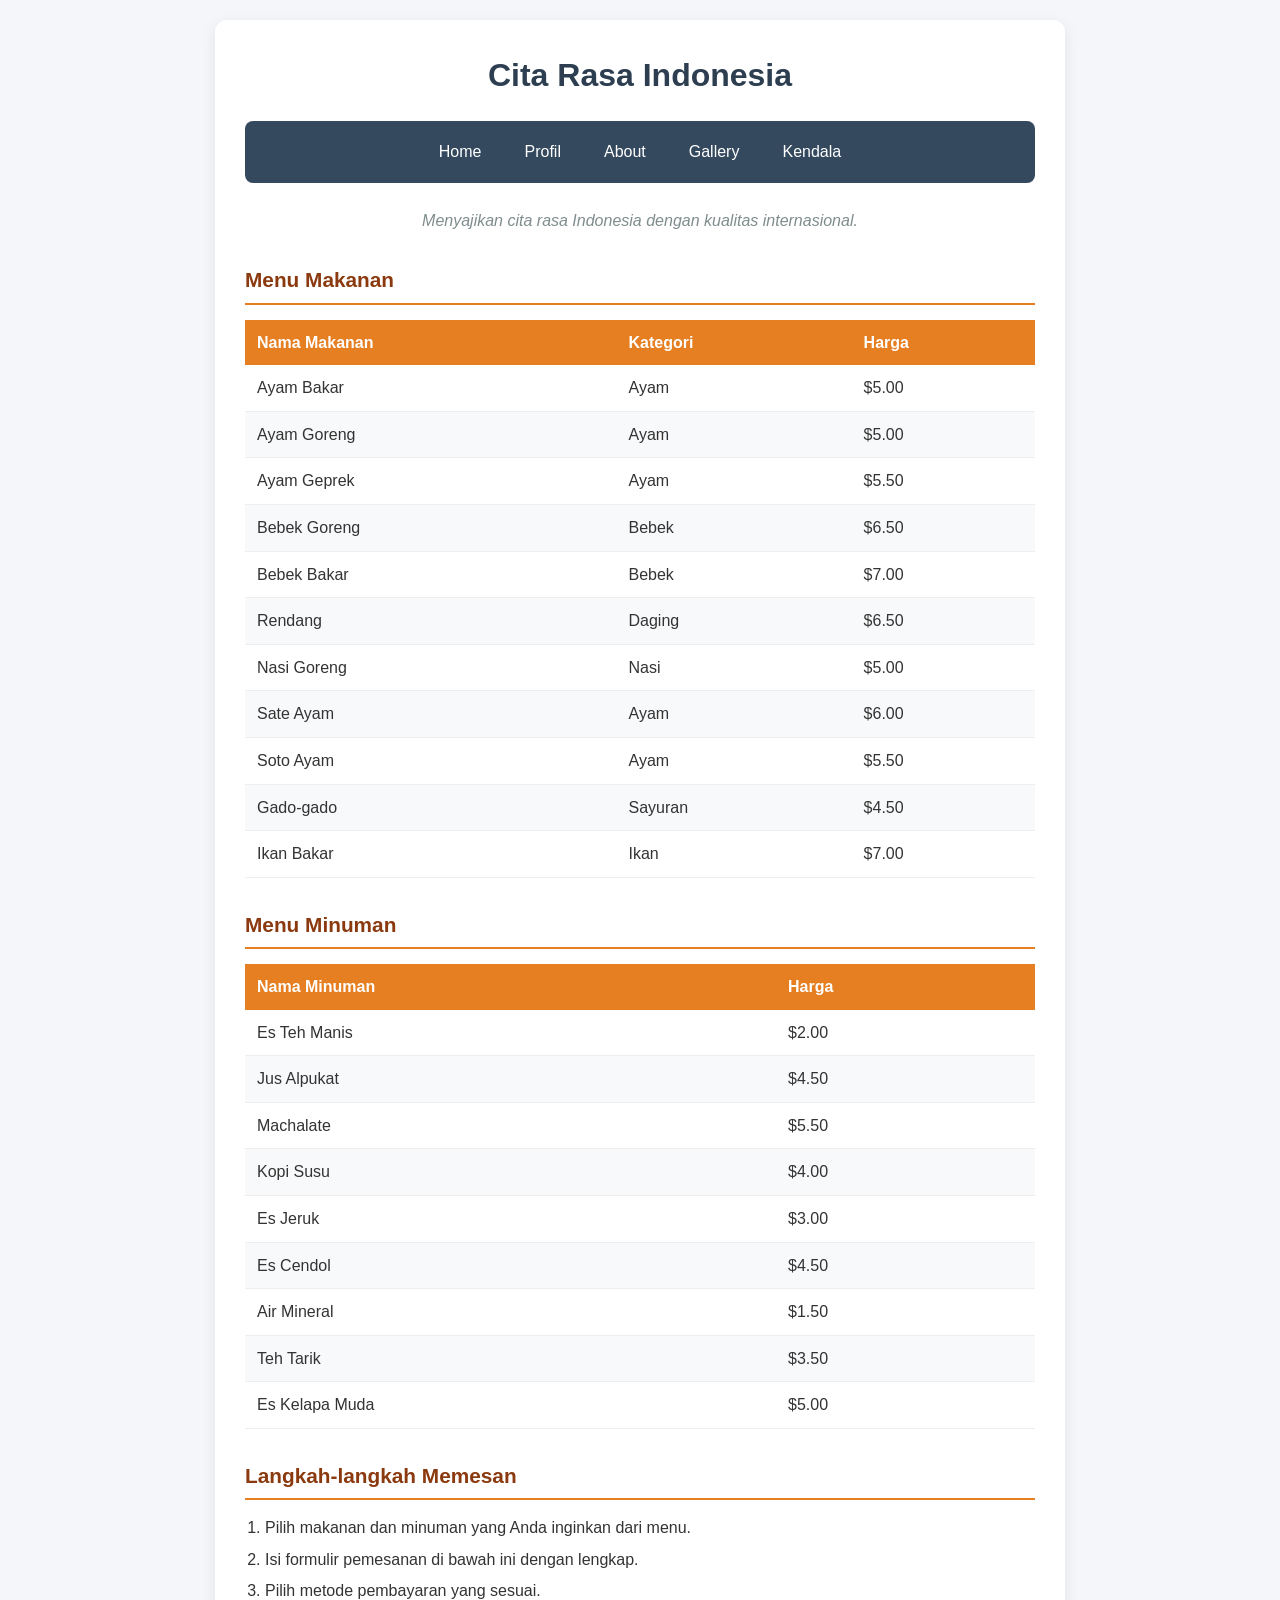
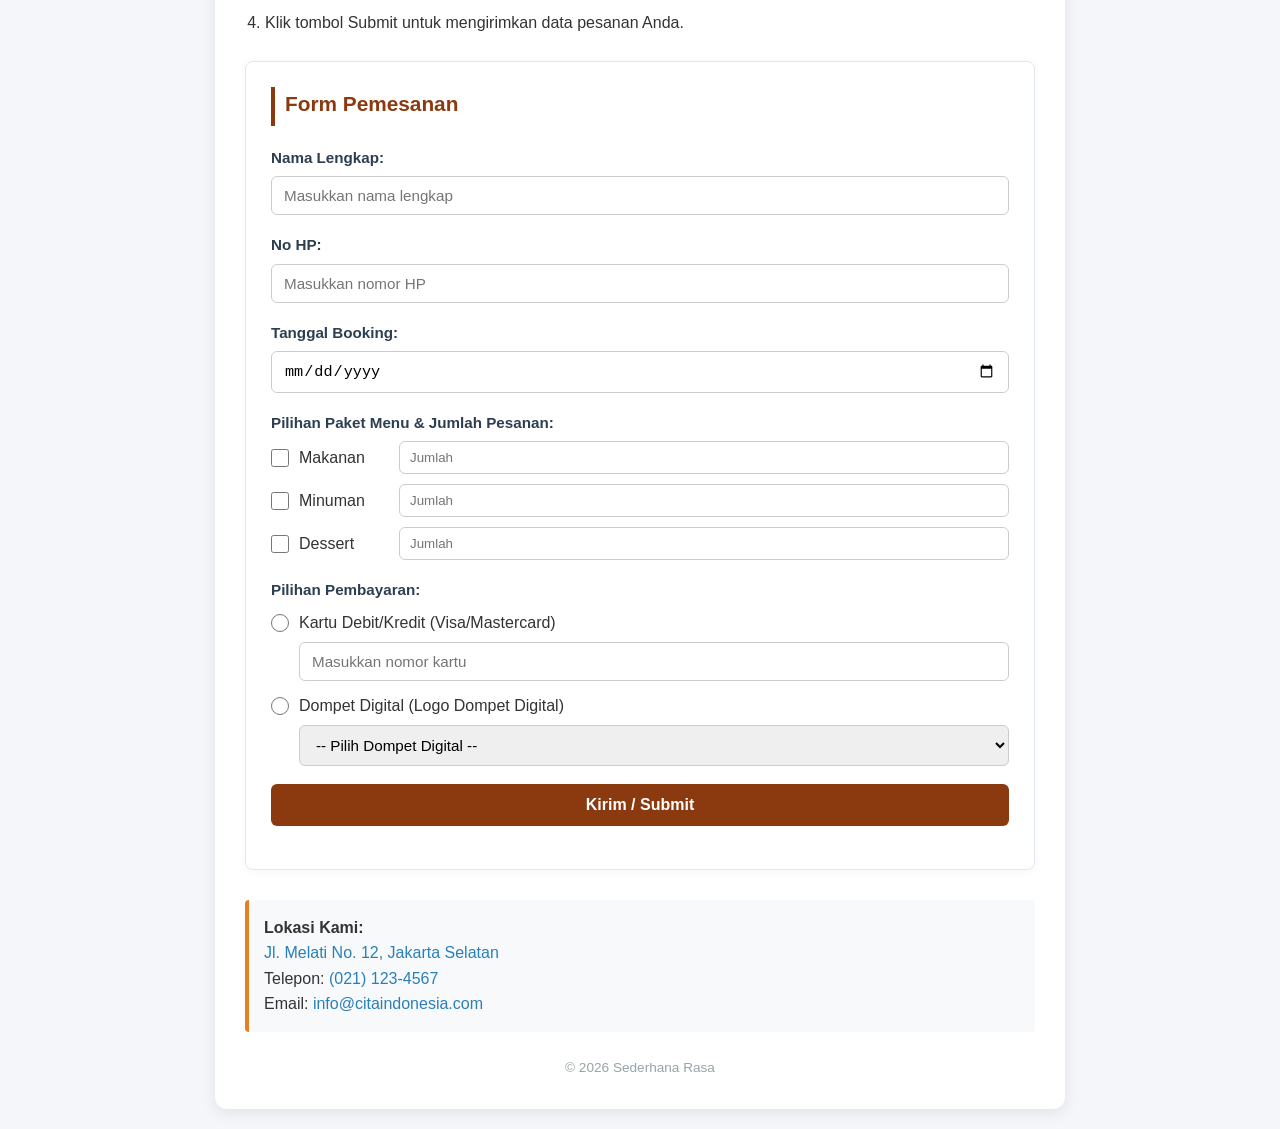
==== commit cd61d9d8: "update html" ====
--- a/index.html
+++ b/index.html
@@ -147,11 +147,90 @@
             <h2 id="order-guide-title">Langkah-langkah Memesan</h2>
             <ol>
               <li>Pilih makanan dan minuman yang Anda inginkan dari menu.</li>
-              <li>Catat nama menu beserta jumlah pesanannya.</li>
-              <li>Hubungi kami melalui telepon atau datang langsung ke restoran.</li>
-              <li>Sampaikan pesanan dan alamat pengantaran kepada petugas.</li>
-              <li>Lakukan pembayaran, lalu tunggu pesanan Anda disiapkan.</li>
+              <li>Isi formulir pemesanan di bawah ini dengan lengkap.</li>
+              <li>Pilih metode pembayaran yang sesuai.</li>
+              <li>Klik tombol Submit untuk mengirimkan data pesanan Anda.</li>
             </ol>
+          </section>
+
+          <!-- Form Pemesanan -->
+          <section class="order-form-section">
+            <h2>Form Pemesanan</h2>
+            <form action="#" method="POST" class="order-form">
+              <!-- 1. Textbox Input Nama Lengkap & No HP -->
+              <div class="form-group">
+                <label for="nama">Nama Lengkap:</label>
+                <input type="text" id="nama" name="nama" placeholder="Masukkan nama lengkap" required />
+              </div>
+
+              <div class="form-group">
+                <label for="nohp">No HP:</label>
+                <input type="tel" id="nohp" name="nohp" placeholder="Masukkan nomor HP" required />
+              </div>
+
+              <!-- 2. Input Type Date Tanggal Booking -->
+              <div class="form-group">
+                <label for="tanggal_booking">Tanggal Booking:</label>
+                <input type="date" id="tanggal_booking" name="tanggal_booking" required />
+              </div>
+
+              <!-- 3. Checkbox Pilihan Paket + Textbox Jumlah Pesanan -->
+              <div class="form-group">
+                <label>Pilihan Paket Menu & Jumlah Pesanan:</label>
+
+                <div class="checkbox-row">
+                  <input type="checkbox" id="makanan" name="kategori_menu[]" value="makanan" />
+                  <label for="makanan">Makanan</label>
+                  <input type="number" name="jumlah_makanan" min="1" placeholder="Jumlah" />
+                </div>
+
+                <div class="checkbox-row">
+                  <input type="checkbox" id="minuman" name="kategori_menu[]" value="minuman" />
+                  <label for="minuman">Minuman</label>
+                  <input type="number" name="jumlah_minuman" min="1" placeholder="Jumlah" />
+                </div>
+
+                <div class="checkbox-row">
+                  <input type="checkbox" id="dessert" name="kategori_menu[]" value="dessert" />
+                  <label for="dessert">Dessert</label>
+                  <input type="number" name="jumlah_dessert" min="1" placeholder="Jumlah" />
+                </div>
+              </div>
+
+              <!-- 4. Radio Button Pilihan Pembayaran & Input Terkait -->
+              <div class="form-group">
+                <label>Pilihan Pembayaran:</label>
+
+                <!-- Kartu Debit/Kredit -->
+                <div class="radio-row">
+                  <input type="radio" id="kartu" name="pembayaran" value="kartu" required />
+                  <label for="kartu">Kartu Debit/Kredit (Visa/Mastercard)</label>
+                </div>
+                <div class="sub-input">
+                  <input type="text" name="nomor_kartu" placeholder="Masukkan nomor kartu" />
+                </div>
+
+                <!-- Dompet Digital -->
+                <div class="radio-row">
+                  <input type="radio" id="dompet_digital" name="pembayaran" value="dompet_digital" />
+                  <label for="dompet_digital">Dompet Digital (Logo Dompet Digital)</label>
+                </div>
+                <div class="sub-input">
+                  <select name="pilihan_dompet_digital">
+                    <option value="">-- Pilih Dompet Digital --</option>
+                    <option value="gopay">GoPay</option>
+                    <option value="ovo">OVO</option>
+                    <option value="dana">DANA</option>
+                    <option value="shopeepay">ShopeePay</option>
+                  </select>
+                </div>
+              </div>
+
+              <!-- 5. Button Submit -->
+              <div class="form-group">
+                <button type="submit" class="btn-submit">Kirim / Submit</button>
+              </div>
+            </form>
           </section>
 
           <div class="info-alamat">
--- a/style.css
+++ b/style.css
@@ -1,580 +1,291 @@
-/* Gaya Tampilan (CSS) */
+/* Reset Dasar */
+* {
+  box-sizing: border-box;
+  margin: 0;
+  padding: 0;
+}
+
 body {
-  font-family: 'Arial', sans-serif;
-  background: linear-gradient(180deg, #f4f1ea 0%, #efe8df 100%);
-  color: #2f2a27;
-  margin: 0;
-  padding: 40px 20px;
-}
-
+  font-family: 'Segoe UI', Tahoma, Geneva, Verdana, sans-serif;
+  background-color: #f4f6f9;
+  color: #333;
+  line-height: 1.6;
+  padding: 20px;
+}
+
+/* Container Utama */
 .menu-card {
-  max-width: 1200px;
+  max-width: 850px;
   margin: 0 auto;
-  background-color: #ffffff;
+  background: #ffffff;
+  border-radius: 12px;
+  box-shadow: 0 4px 15px rgba(0, 0, 0, 0.08);
   padding: 30px;
-  border: 1px solid #d9d0c7;
-  border-radius: 16px;
-  box-shadow: 0 16px 35px rgba(45, 34, 25, 0.08);
-}
-
-.page-wrap {
-  display: flex;
-  align-items: flex-start;
-  gap: 28px;
-}
-
-.main-content {
-  flex: 1;
-  min-width: 0;
-}
-
-.home-card {
-  text-align: center;
-}
-
-.restaurant-image {
-  margin: 30px 0 0;
-}
-
-.restaurant-image img {
-  display: block;
-  width: 100%;
-  aspect-ratio: 16 / 9;
-  object-fit: cover;
-  border-radius: 8px;
-  box-shadow: 0 4px 12px rgba(0, 0, 0, 0.12);
-}
-
-.restaurant-image figcaption {
-  margin-top: 8px;
-  color: #777;
-  font-size: 0.85em;
-  font-style: italic;
-}
-
-.home-content {
-  margin: 40px 0;
-  line-height: 1.7;
-}
-
-.home-button {
-  display: inline-block;
-  margin-top: 15px;
-  padding: 10px 18px;
-  background-color: #8b4513;
-  color: #ffffff;
-  font-weight: bold;
-  text-decoration: none;
-  border-radius: 5px;
-}
-
-.home-button:hover {
-  background-color: #d2691e;
-}
-
-.gallery-grid {
-  display: grid;
-  grid-template-columns: repeat(3, 1fr);
-  gap: 16px;
-  margin-top: 30px;
-}
-
-.gallery-item {
-  margin: 0;
-  overflow: hidden;
-  border: 1px solid #e0dcd3;
-  border-radius: 8px;
-  background-color: #fdfdfd;
-}
-
-.gallery-item img {
-  display: block;
-  width: 100%;
-  aspect-ratio: 1 / 1;
-  object-fit: cover;
-}
-
-.gallery-item figcaption {
-  padding: 10px;
-  color: #8b4513;
-  font-weight: bold;
 }
 
 h1 {
   text-align: center;
-  color: #8b4513;
-  /* Warna cokelat saddle */
-  text-transform: uppercase;
-  border-bottom: 2px double #8b4513;
-  padding-bottom: 10px;
-}
-
-.deskripsi {
-  text-align: center;
-  font-style: italic;
-  margin-bottom: 20px;
-}
-
-.ai-help {
-  width: 240px;
-  flex-shrink: 0;
-  background: #f9f7f5;
-  border: 1px solid #e0d5ca;
-  border-left: 4px solid #8b4513;
-  border-radius: 12px;
-  padding: 10px;
-  margin: 16px 0 20px;
-  box-shadow: 0 12px 28px rgba(39, 28, 20, 0.06);
-}
-
-.ai-header {
-  display: flex;
-  align-items: center;
-  margin-bottom: 8px;
-  padding-bottom: 6px;
-  border-bottom: 1px solid #e9dfd2;
-}
-
-.ai-header h2 {
-  margin: 0;
-  border: none;
-  padding: 0;
-  color: #2d2b2a;
-  font-size: 0.95rem;
-}
-
-.ai-header p {
-  margin: 2px 0 0;
-  color: #6e625a;
-  font-size: 0.65rem;
-}
-
-.chat-box {
-  display: flex;
-  flex-direction: column;
-  gap: 5px;
-  background: #f2efe9;
-  border: 1px solid #e4d9ca;
-  border-radius: 8px;
-  padding: 8px;
-  min-height: 90px;
-}
-
-.message {
-  max-width: 90%;
-  padding: 6px 8px;
-  border-radius: 8px;
-  line-height: 1.4;
-  font-size: 0.68rem;
-}
-
-.message.bot {
-  background: #ece7e1;
-  color: #3d3632;
-  align-self: flex-start;
-  border-top-left-radius: 5px;
-}
-
-.message.user {
-  background: linear-gradient(135deg, #1f2a37, #3d4f5d);
-  color: #fff;
-  align-self: flex-end;
-  border-top-right-radius: 5px;
-}
-
-.quick-actions {
-  display: flex;
-  flex-wrap: wrap;
-  gap: 5px;
-  margin: 8px 0 10px;
-}
-
-.chip {
-  background: #fff;
-  border: 1px solid #d9c4a2;
-  color: #6d3d1b;
-  border-radius: 999px;
-  padding: 5px 7px;
-  font-weight: 600;
-  cursor: pointer;
-  font-size: 0.66rem;
-  transition: 0.2s ease;
-}
-
-.chip:hover {
-  background: #f5ece0;
-  transform: translateY(-1px);
-}
-
-.chat-input-wrap {
-  display: flex;
-  gap: 5px;
-  align-items: center;
-}
-
-.chat-input-wrap input {
-  flex: 1;
-  border: 1px solid #dbc7a7;
-  border-radius: 10px;
-  padding: 7px 8px;
-  font: inherit;
-  background: #fff;
-  color: #2f2a27;
-  font-size: 0.68rem;
-}
-
-.chat-input-wrap input:focus {
-  outline: 2px solid rgba(139, 69, 19, 0.16);
-  border-color: #a66a36;
-}
-
-.chat-input-wrap button {
-  border: none;
-  border-radius: 10px;
-  background: linear-gradient(135deg, #8b4513, #b9662a);
-  color: #fff;
-  font-weight: 700;
-  padding: 7px 9px;
-  cursor: pointer;
-  min-width: 58px;
-  font-size: 0.68rem;
-}
-
-.chat-input-wrap button:hover {
-  filter: brightness(1.05);
-}
-
+  color: #2c3e50;
+  margin-bottom: 20px;
+}
+
+/* Navigasi */
 nav {
   display: flex;
   justify-content: center;
-  gap: 18px;
-  margin: 20px 0 24px;
+  gap: 15px;
+  background-color: #34495e;
+  padding: 12px;
+  border-radius: 8px;
+  margin-bottom: 25px;
   flex-wrap: wrap;
-  padding: 10px 0;
 }
 
 nav a {
-  color: #3b2d27;
-  font-weight: 700;
+  color: #ffffff;
   text-decoration: none;
-  padding: 8px 14px;
-  border-radius: 999px;
-  transition: 0.2s ease;
+  font-weight: 500;
+  padding: 6px 14px;
+  border-radius: 4px;
+  transition: background-color 0.3s;
 }
 
 nav a:hover {
-  color: #8b4513;
-  background: #f7f0e7;
-}
-
-/* Gaya untuk Video Promo */
-.video-container {
-  width: 100%;
+  background-color: #e67e22;
+}
+
+.deskripsi {
+  text-align: center;
+  font-style: italic;
+  color: #7f8c8d;
   margin-bottom: 25px;
-  text-align: center;
-}
-
-.video-container video {
-  width: 100%;
-  max-width: 100%;
-  height: auto;
-  border-radius: 8px;
-  box-shadow: 0 4px 10px rgba(0, 0, 0, 0.1);
-}
-
-.video-note {
-  font-size: 0.8em;
-  margin-top: 5px;
-  color: #666;
 }
 
 h2 {
-  color: #d2691e;
-  border-left: 5px solid #d2691e;
-  padding-left: 10px;
-  margin-top: 25px;
-}
-
-ul {
-  list-style: none;
-  padding: 0;
-}
-
-li {
-  display: flex;
-  justify-content: space-between;
-  padding: 8px 0;
-  border-bottom: 1px solid #f0f0f0;
-}
-
-.order-guide {
-  margin-top: 25px;
-}
-
+  color: #8b3a0f;
+  border-bottom: 2px solid #e67e22;
+  padding-bottom: 6px;
+  margin: 30px 0 15px 0;
+  font-size: 1.3rem;
+}
+
+/* Tabel Menu */
+.menu-table {
+  width: 100%;
+  border-collapse: collapse;
+  margin-bottom: 25px;
+}
+
+.menu-table th {
+  background-color: #e67e22;
+  color: #ffffff;
+  text-align: left;
+  padding: 10px 12px;
+}
+
+.menu-table td {
+  padding: 10px 12px;
+  border-bottom: 1px solid #eeeeee;
+}
+
+.menu-table tbody tr:nth-child(even) {
+  background-color: #f8f9fa;
+}
+
+/* Langkah Memesan */
 .order-guide ol {
   padding-left: 20px;
-  line-height: 1.8;
+  margin-bottom: 20px;
 }
 
 .order-guide li {
-  display: list-item;
-  justify-content: normal;
+  margin-bottom: 6px;
+}
+
+/* Styling Form Pemesanan */
+.order-form-section {
+  background-color: #ffffff;
+  border: 1px solid #e2e8f0;
+  padding: 25px;
+  border-radius: 8px;
+  margin-top: 25px;
+  box-shadow: 0 2px 8px rgba(0, 0, 0, 0.04);
+}
+
+.order-form-section h2 {
   border-bottom: none;
-  padding: 6px 0;
-}
-
-.order-form {
-  margin-top: 25px;
-}
-
-.form-note {
-  margin-top: -10px;
-  color: #666;
-}
-
-.order-items {
-  margin-bottom: 20px;
-}
-
-.order-items label {
-  display: grid;
-  grid-template-columns: auto 1fr auto auto;
-  gap: 8px;
+  border-left: 4px solid #8b3a0f;
+  padding-left: 10px;
+  margin-top: 0;
+  margin-bottom: 20px;
+}
+
+.form-group {
+  margin-bottom: 18px;
+}
+
+.form-group > label {
+  display: block;
+  font-weight: 600;
+  margin-bottom: 6px;
+  color: #2c3e50;
+  font-size: 0.95rem;
+}
+
+/* Input Teks, Tel, Date, Select */
+.form-group input[type='text'],
+.form-group input[type='tel'],
+.form-group input[type='date'],
+.form-group select {
+  width: 100%;
+  padding: 10px 12px;
+  border: 1px solid #ccc;
+  border-radius: 6px;
+  font-size: 0.95rem;
+}
+
+.form-group input[type='text']:focus,
+.form-group input[type='tel']:focus,
+.form-group input[type='date']:focus,
+.form-group select:focus {
+  outline: none;
+  border-color: #8b3a0f;
+  box-shadow: 0 0 4px rgba(139, 58, 15, 0.25);
+}
+
+/* Format Sejajar Checkbox & Input Jumlah */
+.checkbox-row {
+  display: flex;
   align-items: center;
-  padding: 10px 0;
-  border-bottom: 1px solid #f0f0f0;
-}
-
-.order-items label span {
-  color: #2e7d32;
+  gap: 10px;
+  margin-bottom: 10px;
+}
+
+.checkbox-row input[type='checkbox'] {
+  width: 18px;
+  height: 18px;
+  cursor: pointer;
+}
+
+.checkbox-row label {
+  width: 90px;
+  font-weight: normal;
+  cursor: pointer;
+}
+
+.checkbox-row input[type='number'] {
+  flex: 1;
+  padding: 8px 10px;
+  border: 1px solid #ccc;
+  border-radius: 6px;
+}
+
+/* Radio Button Pembayaran */
+.radio-row {
+  display: flex;
+  align-items: center;
+  gap: 10px;
+  margin-top: 8px;
+  margin-bottom: 6px;
+}
+
+.radio-row input[type='radio'] {
+  width: 18px;
+  height: 18px;
+  cursor: pointer;
+}
+
+.radio-row label {
+  font-weight: normal;
+  cursor: pointer;
+}
+
+.sub-input {
+  margin-left: 28px;
+  margin-bottom: 12px;
+}
+
+/* Tombol Submit */
+.btn-submit {
+  width: 100%;
+  background-color: #8b3a0f;
+  color: #ffffff;
+  border: none;
+  padding: 12px;
+  font-size: 1rem;
   font-weight: bold;
-}
-
-.quantity {
-  width: 48px;
-  padding: 5px;
-}
-
-.order-form > label {
-  display: block;
-  margin: 12px 0 5px;
-  font-weight: bold;
-}
-
-.order-form > input,
-.order-form > textarea {
-  box-sizing: border-box;
-  width: 100%;
-  padding: 9px;
-  border: 1px solid #d8d2c8;
-  border-radius: 4px;
-  font: inherit;
-}
-
-.order-form button {
-  margin-top: 16px;
-  padding: 10px 16px;
-  border: 0;
-  border-radius: 5px;
-  background-color: #8b4513;
-  color: #ffffff;
-  font-weight: bold;
-  cursor: pointer;
-}
-
-.order-form button:hover {
-  background-color: #d2691e;
-}
-
-.order-summary {
-  margin-top: 25px;
-  padding: 15px;
-  border-left: 4px solid #2e7d32;
-  background-color: #f4f8f2;
-}
-
-.order-summary h2 {
-  margin-top: 0;
-}
-
-.order-summary li {
-  display: list-item;
-  border-bottom: none;
-  padding: 4px 0;
-}
-
-.nama-makanan {
-  font-weight: bold;
-}
-
-.harga {
-  color: #2e7d32;
-  /* Warna hijau untuk harga */
-  font-weight: bold;
-}
-
+  border-radius: 6px;
+  cursor: pointer;
+  transition: background-color 0.3s;
+}
+
+.btn-submit:hover {
+  background-color: #6e2e0c;
+}
+
+/* Informasi Alamat & Copyright */
 .info-alamat {
   margin-top: 30px;
   padding: 15px;
-  background-color: #fdfdfd;
-  border-top: 1px solid #eee;
-  text-align: center;
-  font-size: 0.9em;
-}
-
-/* Gaya untuk simbol Copyright */
+  background-color: #f8f9fa;
+  border-left: 4px solid #e67e22;
+  border-radius: 4px;
+}
+
+.info-alamat a {
+  color: #2980b9;
+  text-decoration: none;
+}
+
 .copyright {
   text-align: center;
-  margin-top: 20px;
-  font-size: 0.8em;
-  color: #999;
-}
-
-.issue-intro {
-  text-align: center;
-  margin: 20px auto 16px;
-  max-width: 560px;
-}
-
-.issue-card {
-  max-width: 820px;
-  padding: 22px;
-}
-
-.issue-intro h2,
-.issue-form h2 {
-  margin-top: 0;
-  color: #8b4513;
-}
-
-.issue-intro p {
-  margin-bottom: 0;
-}
-
-.issue-options {
-  display: grid;
-  grid-template-columns: repeat(3, 1fr);
-  gap: 10px;
-  margin: 0 auto 20px;
-}
-
-.issue-options article {
-  padding: 12px;
-  border: 1px solid #e0d5ca;
-  border-radius: 8px;
-  background: #f9f7f5;
-}
-
-.issue-options h3 {
-  margin: 0 0 6px;
-  color: #6d3d1b;
-  font-size: 0.9rem;
-}
-
-.issue-options p {
-  margin: 0;
-  line-height: 1.5;
-  font-size: 0.8rem;
-}
-
-.issue-faq {
-  max-width: 560px;
-  margin: 0 auto 20px;
-  padding: 12px 14px;
-  border: 1px solid #e0d5ca;
-  border-radius: 8px;
-  background: #f9f7f5;
-}
-
-.issue-faq h2 {
-  margin: 0 0 8px;
-  color: #8b4513;
-  font-size: 1rem;
-}
-
-.issue-faq details {
-  border-top: 1px solid #e9dfd2;
-  padding: 7px 0;
-}
-
-.issue-faq details:first-of-type {
-  border-top: 0;
-}
-
-.issue-faq summary {
-  color: #6d3d1b;
-  cursor: pointer;
-  font-size: 0.8rem;
-  font-weight: 700;
-}
-
-.issue-faq p {
-  margin: 6px 0 0;
-  line-height: 1.45;
-  font-size: 0.78rem;
-}
-
-.issue-form {
-  max-width: 560px;
-  margin: 0 auto;
-  padding: 14px;
-  border: 1px solid #e0d5ca;
-  border-radius: 8px;
-  background: #fdfbf9;
-}
-
-.issue-form label {
-  display: block;
-  margin: 9px 0 4px;
-  color: #3b2d27;
-  font-weight: 700;
-  font-size: 0.8rem;
-}
-
-.issue-form select,
-.issue-form textarea,
-.issue-form input {
-  box-sizing: border-box;
-  width: 100%;
-  border: 1px solid #dbc7a7;
-  border-radius: 6px;
-  padding: 8px;
-  font: inherit;
-  color: #2f2a27;
-  background: #fff;
-}
-
-.issue-form textarea {
-  resize: vertical;
-}
-
-.issue-submit {
-  border: 0;
-  cursor: pointer;
-}
-
-.issue-status {
-  margin: 12px 0 0;
-  color: #2e7d32;
-  font-weight: 700;
-}
-
-@media (max-width: 900px) {
-  .page-wrap {
-    flex-direction: column;
-  }
-
-  .ai-help {
-    width: 100%;
-  }
-
-  .issue-options {
-    grid-template-columns: 1fr;
-  }
-}
-
-@media (max-width: 600px) {
-  .gallery-grid {
-    grid-template-columns: 1fr;
-  }
-}
+  margin-top: 25px;
+  font-size: 0.85rem;
+  color: #95a5a6;
+}
+
+/* Container Foto Restoran */
+.restaurant-image {
+  margin: 20px auto;
+  text-align: center;
+  max-width: 500px; /* Batas lebar kontainer foto agar lebih kecil */
+}
+
+/* Pengaturan Ukuran Foto */
+.restaurant-image img {
+  width: 100%;
+  max-height: 280px; /* Membatasi tinggi foto agar tidak terlalu besar */
+  object-fit: cover; /* Memastikan gambar tetap proporsional tanpa terdistorsi */
+  border-radius: 10px;
+  box-shadow: 0 4px 10px rgba(0, 0, 0, 0.1);
+}
+
+/* Keterangan Gambar (Caption) */
+.restaurant-image figcaption {
+  font-size: 0.85rem;
+  color: #666;
+  margin-top: 8px;
+  font-style: italic;
+}
+
+/* Styling Tombol 'Lihat Menu' */
+.home-button {
+  display: inline-block;
+  background-color: #e67e22;
+  color: #ffffff;
+  padding: 10px 22px;
+  border-radius: 6px;
+  text-decoration: none;
+  font-weight: bold;
+  margin-top: 15px;
+  transition: background-color 0.3s ease;
+}
+
+.home-button:hover {
+  background-color: #d35400;
+}
+
+.home-content {
+  text-align: center;
+  margin-bottom: 20px;
+}
